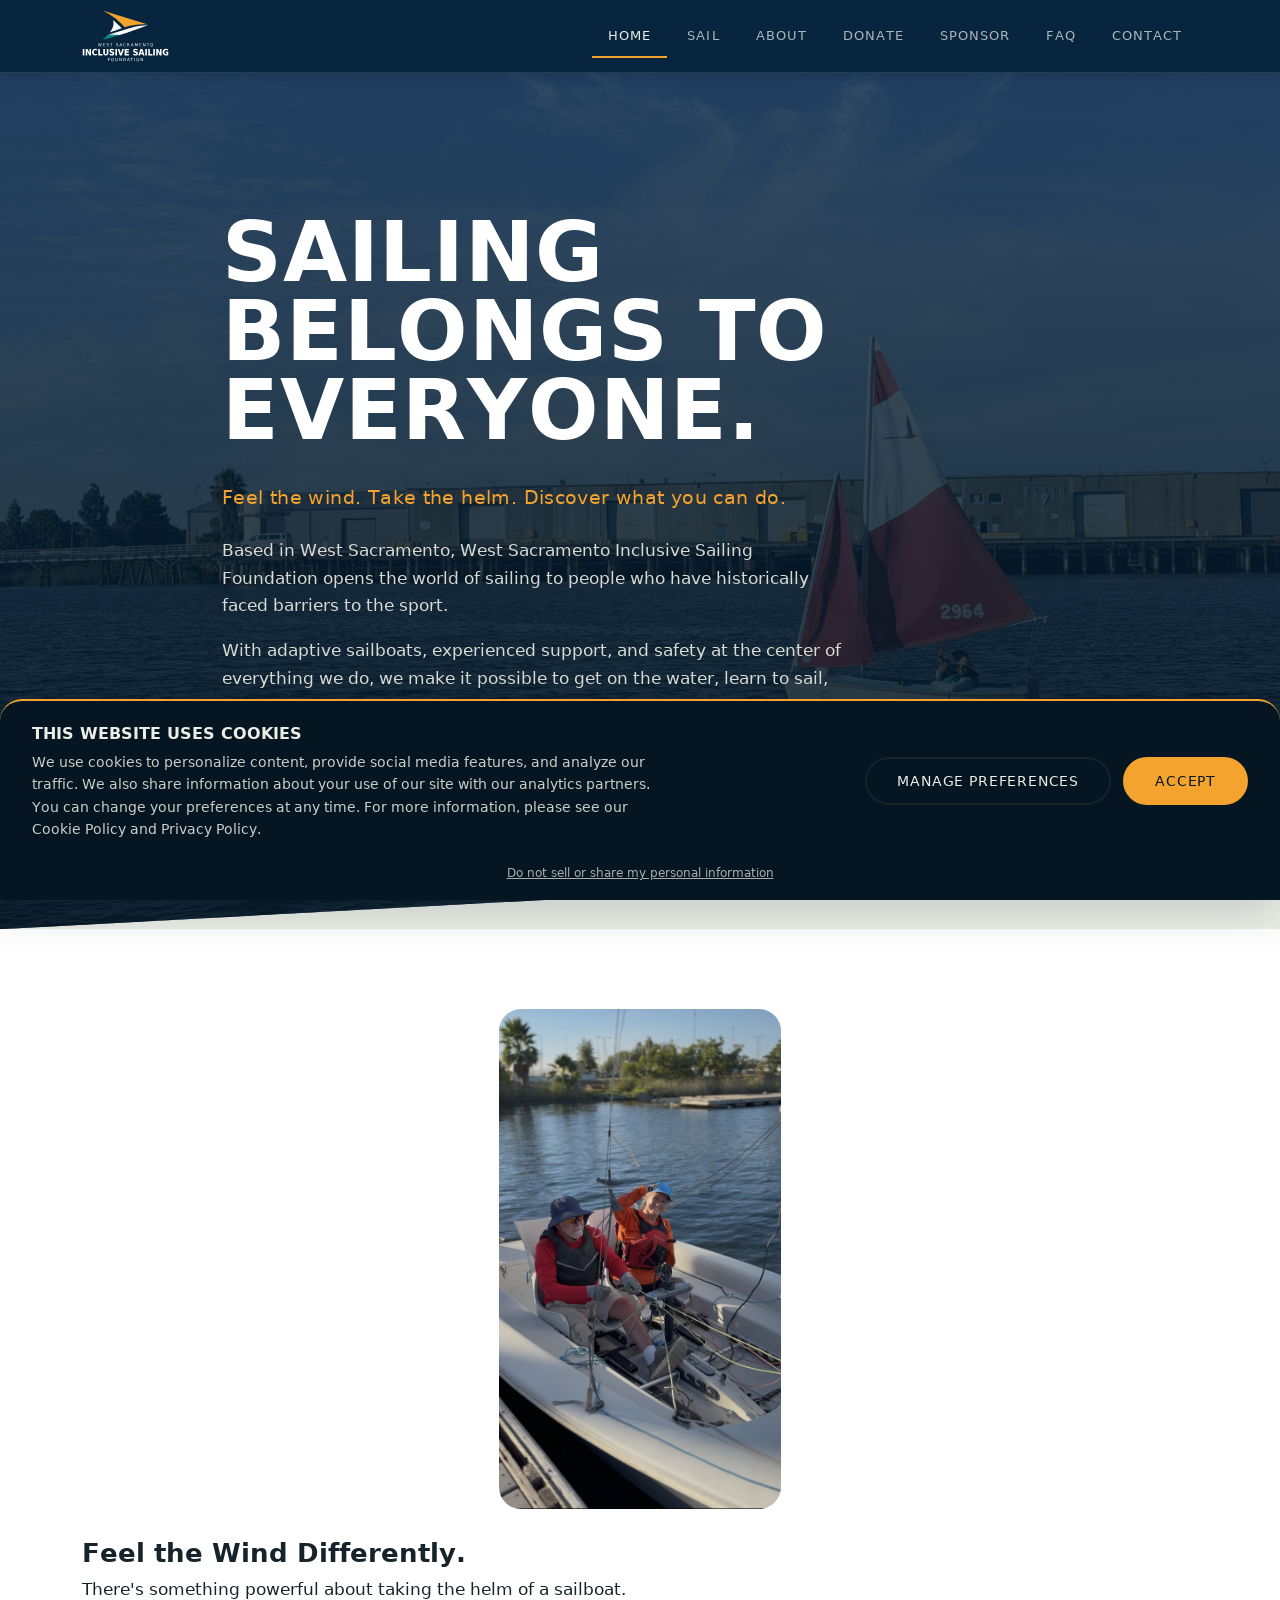
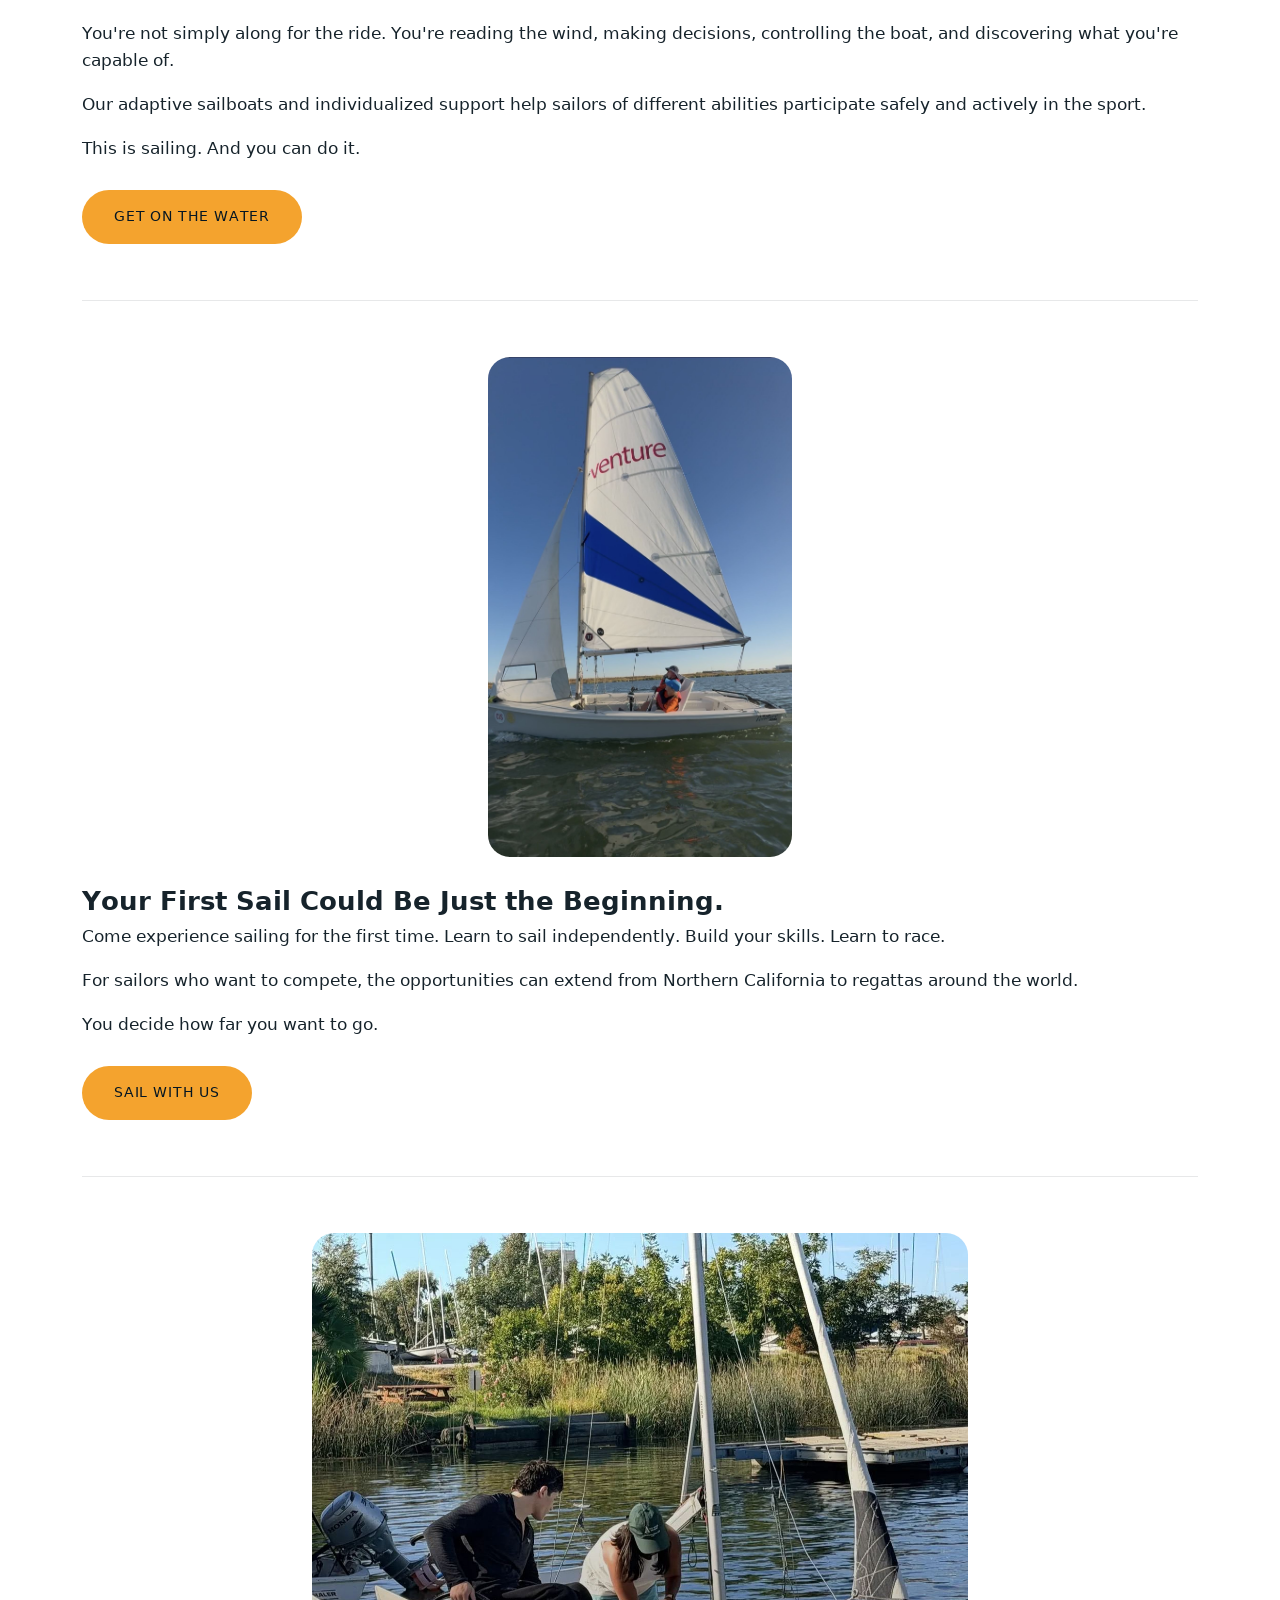
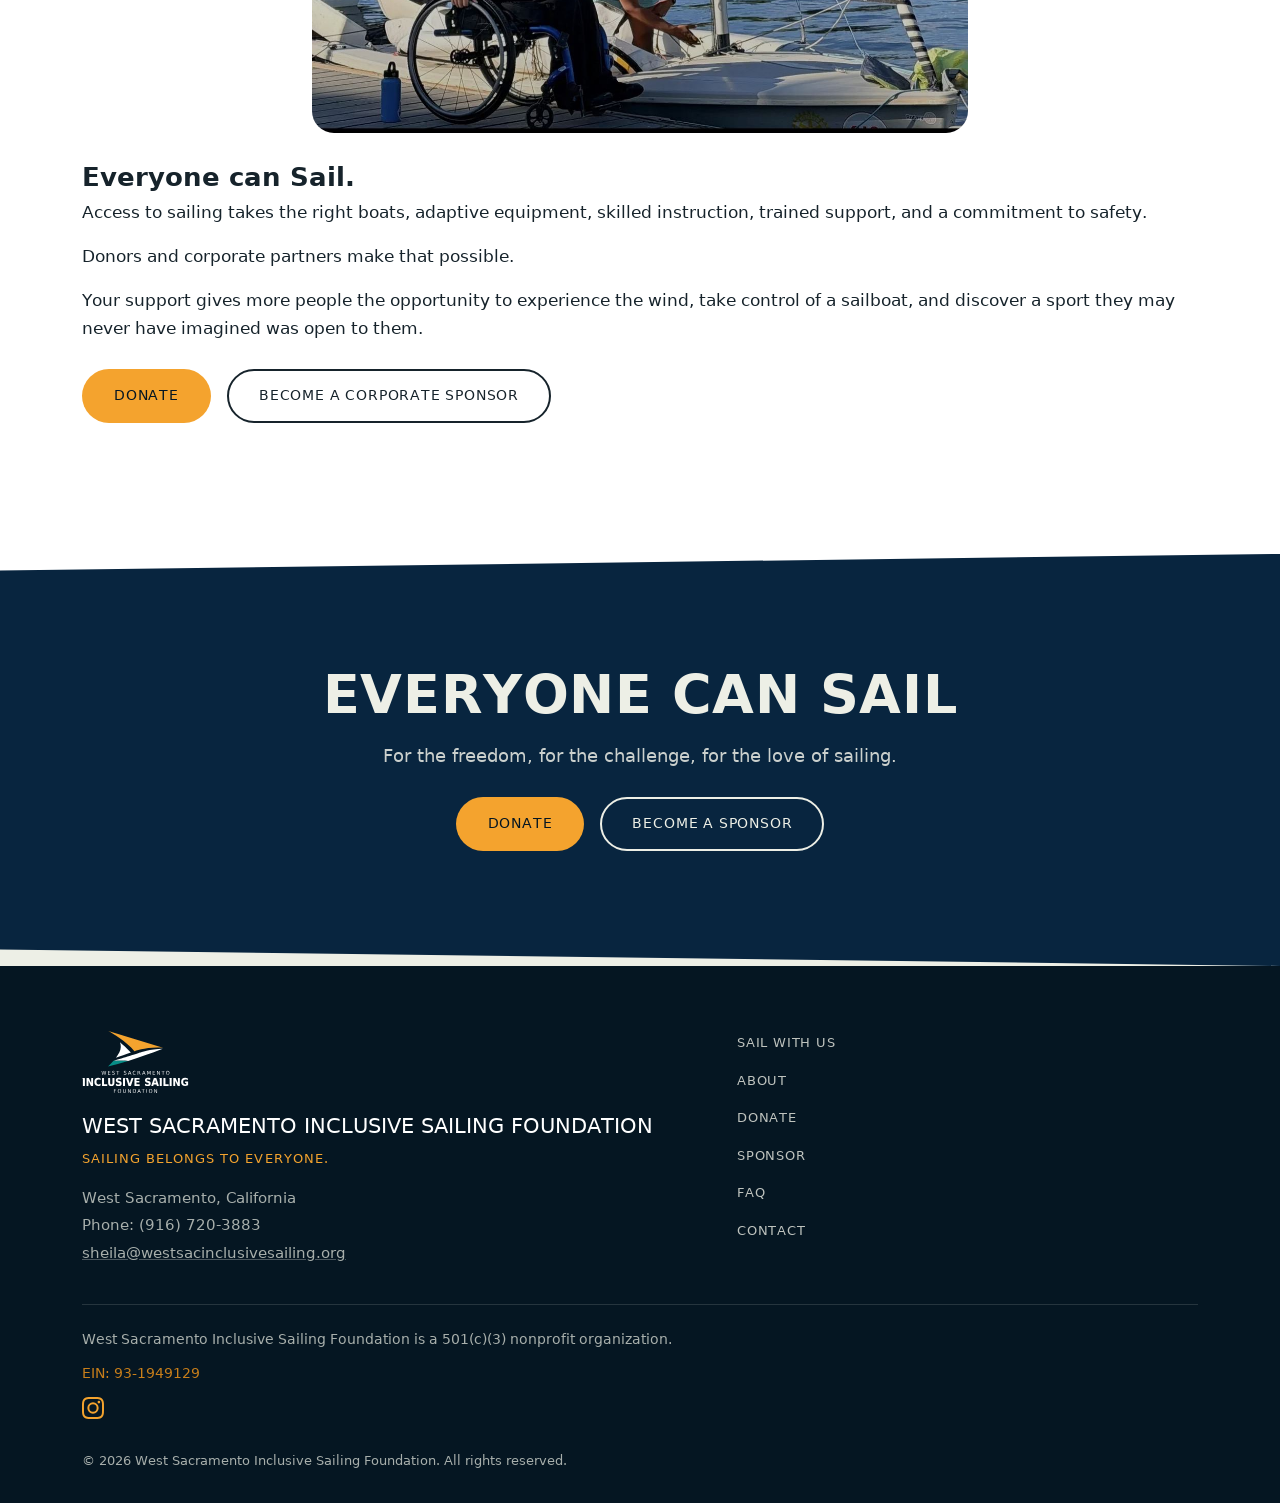
==== index.html @ 82c5719a "Add files via upload Homepage Video" ====
<!DOCTYPE html>
<html lang="en">
<head>
<meta charset="UTF-8">
<meta name="viewport" content="width=device-width, initial-scale=1.0">
<title>West Sacramento Inclusive Sailing Foundation</title>
<meta name="description" content="West Sacramento Inclusive Sailing Foundation opens the sport of sailing to people who have historically faced barriers to the water.">
<link rel="icon" type="image/svg+xml" href="assets/favicon.svg">
<link rel="stylesheet" href="style.css?v=27">
</head>
<body>

<nav class="site-nav">
  <div class="container">
    <a href="index.html" class="brand">
      <img src="assets/logo-stack-light.svg" alt="West Sacramento Inclusive Sailing Foundation" class="brand-logo">
    </a>
    <button class="nav-toggle" id="navToggle" aria-label="Toggle navigation" aria-expanded="false">&#9776;</button>
    <ul class="nav-links" id="navLinks"></ul>
  </div>
</nav>

<header class="hero" id="home">
  <div class="container">
    <h1 id="hero-headline"></h1>
    <p class="subhead" id="hero-subhead"></p>
    <div class="body" id="hero-body"></div>
    <div class="cta-row">
      <a class="btn btn-primary" id="hero-cta-primary" href="#"></a>
      <a class="btn btn-outline" id="hero-cta-secondary" href="#"></a>
    </div>
  </div>
</header>

<section class="on-white" id="home-blocks">
  <div class="container" id="home-blocks-container"></div>
</section>

<section class="section-dark">
  <div class="container" style="text-align:center; max-width:700px;">
    <h2 id="home-closing-headline" style="text-transform:uppercase;"></h2>
    <p id="home-closing-body" style="font-size:1.1rem;"></p>
    <div class="cta-row" style="justify-content:center;">
      <a class="btn btn-primary" id="home-closing-cta-primary" href="#"></a>
      <a class="btn btn-outline" id="home-closing-cta-secondary" href="#"></a>
    </div>
  </div>
</section>

<footer>
  <div class="container">
    <div class="footer-grid">
      <div class="footer-brand">
        <img src="assets/logo-stack-light.svg" alt="" aria-hidden="true" class="footer-logo">
        <div id="footer-org-name" class="footer-org-name"></div>
        <div class="tagline" id="footer-tagline"></div>
        <div id="footer-address" class="footer-line"></div>
        <div id="footer-phone" class="footer-line"></div>
        <div id="footer-email" class="footer-line"></div>
      </div>
      <nav class="footer-nav" aria-label="Footer">
        <ul id="footer-nav-links"></ul>
      </nav>
    </div>
    <div class="footer-legal">
      <p id="footer-legal-statement"></p>
      <p class="ein-line" id="footer-ein"></p>
      <p class="footer-social" id="footer-instagram"></p>
    </div>
    <div class="footer-bottom">
      <div id="footer-copyright"></div>
      <div class="footer-legal-links" id="footer-legal-links"></div>
    </div>
  </div>
</footer>

<script src="script.js?v=24"></script>
<script src="cookie-consent.js?v=6"></script>
</body>
</html>
---- style.css ----
/* ===========================================================
   West Sacramento Inclusive Sailing Foundation
   Design tokens
   =========================================================== */

@font-face {
  font-family: "DejaVu Sans";
  src: url('assets/DejaVuSans-Regular.woff2') format('woff2');
  font-weight: 400;
  font-style: normal;
  font-display: swap;
}
@font-face {
  font-family: "DejaVu Sans";
  src: url('assets/DejaVuSans-Bold.woff2') format('woff2');
  font-weight: 700;
  font-style: normal;
  font-display: swap;
}

:root {
  --ink: #16232B;
  --regatta: #08253F;
  --regatta-deep: #051622;
  --river-teal: #15747C;
  --open-water: #078D87;
  --canvas: #EDEFE6;
  --canvas-warm: #E4E7D9;
  --white: #FFFFFF;
  --brass: #F4A32E;
  --brass-dark: #C97F1A;
  --brass-text: #976014;
  --signal: #C1443C;
  --teal-text: #067570;

  --font-display: "DejaVu Sans", -apple-system, BlinkMacSystemFont, sans-serif;
  --font-body: "DejaVu Sans", -apple-system, BlinkMacSystemFont, sans-serif;
  --font-mono: "DejaVu Sans", -apple-system, BlinkMacSystemFont, sans-serif;

  --container: 1180px;
  --section-pad: clamp(64px, 9vw, 128px);

  --radius-sm: 8px;
  --radius-md: 14px;
  --radius-lg: 22px;
  --radius-pill: 999px;

  --shadow-sm: 0 2px 8px rgba(8,37,63,0.08);
  --shadow-md: 0 8px 24px rgba(8,37,63,0.12);
  --shadow-lg: 0 16px 40px rgba(8,37,63,0.16);
}

* { box-sizing: border-box; }
html { scroll-behavior: smooth; }

body.bg-white { background: var(--white); }

@media (prefers-reduced-motion: reduce) {
  html { scroll-behavior: auto; }
  * { animation-duration: 0.01ms !important; animation-iteration-count: 1 !important; transition-duration: 0.01ms !important; }
}

body {
  margin: 0;
  font-family: var(--font-body);
  color: var(--ink);
  background: var(--canvas);
  line-height: 1.6;
  font-size: 17px;
}

img { max-width: 100%; display: block; }

a { color: inherit; }

.container {
  max-width: var(--container);
  margin: 0 auto;
  padding: 0 32px;
}

h1, h2, h3 {
  font-family: var(--font-display);
  font-weight: 700;
  line-height: 0.95;
  letter-spacing: 0.01em;
  margin: 0 0 0.4em;
  text-transform: uppercase;
}

h2 { font-size: clamp(2.1rem, 4.2vw, 3.4rem); }
h3 { font-size: clamp(1.3rem, 2vw, 1.7rem); text-transform: none; letter-spacing: 0; font-weight: 700; }

p { margin: 0 0 1em; }
p:last-child { margin-bottom: 0; }

.eyebrow {
  font-family: var(--font-mono);
  text-transform: uppercase;
  letter-spacing: 0.14em;
  font-size: 0.78rem;
  color: var(--river-teal);
  display: inline-block;
  margin-bottom: 0.8em;
}

/* ---------- Buttons ---------- */
.btn {
  display: inline-block;
  font-family: var(--font-mono);
  font-size: 0.85rem;
  letter-spacing: 0.06em;
  text-transform: uppercase;
  text-decoration: none;
  padding: 14px 30px;
  border: 2px solid transparent;
  border-radius: var(--radius-pill);
  cursor: pointer;
  transition: transform 0.15s ease, background 0.15s ease, color 0.15s ease, border-color 0.15s ease, box-shadow 0.15s ease;
}
.btn:focus-visible {
  outline: 3px solid var(--brass);
  outline-offset: 2px;
}
.btn-primary {
  background: var(--brass);
  color: var(--regatta-deep);
}
.btn-primary:hover { background: var(--brass-dark); transform: translateY(-1px); box-shadow: var(--shadow-md); }

.btn-outline {
  background: transparent;
  border-color: currentColor;
  color: inherit;
}
.btn-outline:hover { background: rgba(255,255,255,0.08); transform: translateY(-1px); }

.btn-outline.on-light {
  border-color: var(--ink);
}
.btn-outline.on-light:hover { background: rgba(15,58,77,0.06); }

.cta-row { display: flex; gap: 16px; flex-wrap: wrap; margin-top: 1.6em; }

/* ---------- Telltale ribbon signature motif ---------- */
.telltale {
  width: 34px;
  height: 14px;
  display: inline-block;
  position: relative;
  overflow: visible;
}
.telltale svg { width: 100%; height: 100%; overflow: visible; }
.telltale path {
  animation: flutter 2.6s ease-in-out infinite;
  transform-box: fill-box;
  transform-origin: 0% 50%;
}
@keyframes flutter {
  0%, 100% { transform: scaleY(1) skewX(0deg); }
  50% { transform: scaleY(-1) skewX(-4deg); }
}

/* ---------- Nav ---------- */
.site-nav {
  position: sticky;
  top: 0;
  z-index: 100;
  background: var(--regatta);
  color: var(--canvas);
  border-bottom: 1px solid rgba(237,239,230,0.12);
  box-shadow: 0 2px 12px rgba(5,22,34,0.15);
}
.site-nav .container {
  display: flex;
  align-items: center;
  justify-content: space-between;
  height: 72px;
}
.brand {
  display: flex;
  align-items: center;
  gap: 10px;
  text-decoration: none;
  color: var(--canvas);
  white-space: nowrap;
}
.brand-logo {
  height: 52px;
  width: auto;
  display: block;
}
.nav-links {
  display: flex;
  gap: 4px;
  list-style: none;
  margin: 0;
  padding: 0;
}
.nav-links a {
  display: block;
  padding: 10px 16px;
  text-decoration: none;
  font-family: var(--font-mono);
  font-size: 0.82rem;
  letter-spacing: 0.08em;
  text-transform: uppercase;
  color: var(--canvas);
  opacity: 0.72;
  border-bottom: 2px solid transparent;
  transition: opacity 0.15s ease, border-color 0.15s ease;
}
.nav-links a:hover,
.nav-links a.active {
  opacity: 1;
  border-color: var(--brass);
}
.nav-toggle {
  display: none;
  background: none;
  border: none;
  color: var(--canvas);
  font-size: 1.6rem;
  cursor: pointer;
  padding: 10px;
  margin: -10px -10px -10px 0;
  line-height: 1;
}

@media (max-width: 860px) {
  .nav-links {
    position: fixed;
    inset: 72px 0 0 0;
    background: var(--regatta);
    flex-direction: column;
    padding: 12px 32px 32px;
    transform: translateY(-110%);
    transition: transform 0.25s ease;
    overflow-y: auto;
  }
  .nav-links.open { transform: translateY(0); }
  .nav-links a { padding: 16px 0; font-size: 1rem; border-bottom: 1px solid rgba(237,239,230,0.12); }
  .nav-toggle { display: block; }
}

@media (max-width: 480px) {
  .container { padding: 0 20px; }
  .brand-logo { height: 40px; }
  .site-nav .container { height: 64px; }
  .nav-links { inset: 64px 0 0 0; }
  .cta-row { gap: 12px; }
  .cta-row .btn { flex: 1 1 auto; text-align: center; }
  .video-grid { grid-template-columns: 1fr; }
}

/* ---------- Hero ---------- */
.hero {
  background:
    linear-gradient(180deg, rgba(8,37,63,0.78) 0%, rgba(5,22,34,0.88) 100%),
    center 35% / cover no-repeat;
  color: var(--canvas);
  padding: clamp(72px, 12vw, 140px) 0 clamp(90px, 10vw, 130px);
  position: relative;
  clip-path: polygon(0 0, 100% 0, 100% 92%, 0 100%);
}
#home.hero {
  background-image:
    linear-gradient(180deg, rgba(8,37,63,0.78) 0%, rgba(5,22,34,0.88) 100%),
    url('assets/hero-sail-v2.jpg');
}
/* On wide/short desktop viewports, cover crops much more aggressively than on
   tall mobile/tablet viewports (which already looked correct), so only shift
   the crop position on wider screens to keep the boat/sailors in frame. */
@media (min-width: 861px) {
  #home.hero { background-position: center 75%; }
  #sail-hero.hero, #about-hero.hero { background-position: 62% 68%; }
  #donate-hero.hero { background-position: center 42%; }
  #contact-hero.hero, #sponsor-hero.hero { background-position: 62% 72%; }
}
/* Page hero variant used on Sail/About/Donate/Sponsor/Contact - a shorter
   banner version of the same treatment, background set per-page via JS */
.hero-page {
  padding: clamp(56px, 8vw, 90px) 0 clamp(64px, 7vw, 90px);
}
.hero-page .section-head { margin-bottom: 0; }
.hero-page .eyebrow { color: var(--brass); }
.hero-page h2 { color: var(--white); }
.hero-page .section-head p,
.hero-page p { color: rgba(237,239,230,0.9); }
.hero-page .subhead { color: var(--brass) !important; }
.hero .container { max-width: 900px; }
.hero h1 {
  font-size: clamp(2.8rem, 7vw, 5.2rem);
  color: var(--white);
}
.hero .subhead {
  font-family: var(--font-mono);
  font-size: clamp(1rem, 1.6vw, 1.2rem);
  color: var(--brass);
  letter-spacing: 0.02em;
  margin-bottom: 1.2em;
}
.hero .body { max-width: 620px; font-size: 1.08rem; color: rgba(237,239,230,0.9); }

/* ---------- Sections general / tack layout ---------- */
section { padding: var(--section-pad) 0; position: relative; }

.block {
  display: grid;
  grid-template-columns: 1fr 1fr;
  gap: 64px;
  align-items: stretch;
  padding: 56px 0;
  border-top: 1px solid rgba(22,35,43,0.1);
}
.block:first-of-type { border-top: none; }
.block.block-full { grid-template-columns: 1fr !important; }
.block.block-full .main { max-width: none !important; margin-left: 0 !important; }
.block .side {
  font-family: var(--font-mono);
  font-size: 0.85rem;
  text-transform: uppercase;
  letter-spacing: 0.08em;
  color: var(--teal-text);
  padding-top: 6px;
}
.block .side .telltale { margin-bottom: 12px; }
.block-side-image {
  width: 100%;
  height: 100%;
  min-height: 220px;
  object-fit: cover;
  display: block;
  border-radius: var(--radius-md);
}
.block-stacked { display: block; }
.block-stacked-image {
  width: 100%;
  max-height: 500px;
  height: auto;
  object-fit: contain;
  display: block;
  border-radius: var(--radius-lg);
  margin: 0 auto 32px;
}
#home-blocks { padding-top: 24px; }
.block-stacked .main { max-width: none; }
.block .main { max-width: 560px; }

/* alternate direction on odd blocks - "tacking" left/right rhythm */
.block:nth-of-type(even) { grid-template-columns: 1fr 1fr; }
.block:nth-of-type(even) .side { order: 2; text-align: right; }
.block:nth-of-type(even) .main { order: 1; margin-left: auto; }

@media (max-width: 860px) {
  .block { grid-template-columns: 1fr; gap: 20px; }
  .block:nth-of-type(even) .side,
  .block:nth-of-type(even) .main { order: initial; text-align: left; margin-left: 0; }
}

.section-head { max-width: 720px; margin-bottom: 48px; }
.section-head p { font-size: 1.08rem; color: rgba(22,35,43,0.78); }

.section-dark {
  background: var(--regatta);
  color: var(--canvas);
  clip-path: polygon(0 4%, 100% 0, 100% 100%, 0 96%);
  margin-top: -40px;
}
.section-dark .section-head p,
.section-dark p { color: rgba(237,239,230,0.85); }
.section-dark .block { border-top-color: rgba(237,239,230,0.14); }
.section-dark .btn-outline.on-light { border-color: var(--canvas); }
.section-dark .btn-outline.on-light:hover { background: rgba(237,239,230,0.08); }

/* ---------- Lists ---------- */
.req-list, .impact-list {
  list-style: none;
  padding: 0;
  margin: 1em 0;
}
.req-list li, .impact-list li {
  position: relative;
  padding-left: 28px;
  margin-bottom: 0.7em;
}
.req-list li::before, .impact-list li::before {
  content: "\2604";
  position: absolute;
  left: 0;
  color: var(--brass);
}

/* ---------- Board ---------- */
.board-grid {
  display: grid;
  grid-template-columns: repeat(auto-fit, minmax(220px, 1fr));
  gap: 24px;
  margin-top: 36px;
}
.board-card {
  border: 1px solid rgba(237,239,230,0.2);
  border-radius: var(--radius-md);
  padding: 24px;
  transition: transform 0.15s ease, box-shadow 0.15s ease, background 0.15s ease;
}
.board-card:hover { transform: translateY(-2px); background: rgba(237,239,230,0.04); }
.board-card .name { font-family: var(--font-display); text-transform: uppercase; font-size: 1.2rem; }
.board-card .title { font-family: var(--font-mono); font-size: 0.8rem; color: var(--brass); text-transform: uppercase; letter-spacing: 0.06em; }

/* ---------- Jim's story ---------- */
.story {
  max-width: 720px;
  margin: 40px auto 0;
  font-size: 1.08rem;
}

/* ---------- Support gift list section ---------- */
.on-white { background: var(--white); }

/* ---------- Donate tiers ---------- */
.tier-grid {
  display: grid;
  grid-template-columns: repeat(auto-fit, minmax(240px, 1fr));
  gap: 24px;
  margin-top: 40px;
}
.tier-card {
  background: var(--white);
  border: 1px solid rgba(22,35,43,0.12);
  border-radius: var(--radius-md);
  box-shadow: var(--shadow-sm);
  padding: 32px 28px;
  display: flex;
  flex-direction: column;
  gap: 10px;
  transition: transform 0.15s ease, box-shadow 0.15s ease;
}
.tier-card:hover { transform: translateY(-3px); box-shadow: var(--shadow-md); }
.tier-card .flag {
  width: 28px;
  height: 20px;
  margin-bottom: 8px;
  border-radius: 3px;
  overflow: hidden;
}
.tier-card .amount {
  font-family: var(--font-display);
  font-size: 2.1rem;
  color: var(--open-water);
  line-height: 1;
}
.tier-card .name {
  font-family: var(--font-mono);
  text-transform: uppercase;
  letter-spacing: 0.08em;
  font-size: 0.85rem;
  color: var(--brass-text);
}
.tier-card p { color: rgba(22,35,43,0.75); font-size: 0.95rem; flex-grow: 1; }

.corporate-band {
  background: linear-gradient(160deg, var(--regatta) 0%, var(--river-teal) 130%);
  color: var(--canvas);
  padding: var(--section-pad) 0;
}
.corporate-band .tier-card {
  background: rgba(237,239,230,0.04);
  border-color: rgba(237,239,230,0.18);
}
.corporate-band .tier-card p { color: rgba(237,239,230,0.8); }
.corporate-band .tier-card .amount { color: var(--brass); }
.corporate-band .tier-card .name { color: var(--brass); }

.ein-line {
  font-family: var(--font-mono);
  font-size: 0.85rem;
  color: var(--brass-dark);
  margin-top: 12px;
}

/* ---------- FAQ ---------- */
.faq-list {
  border-top: 1px solid rgba(22,35,43,0.15);
  margin-top: 32px;
}
.faq-item {
  border-bottom: 1px solid rgba(22,35,43,0.15);
}
.faq-item summary {
  list-style: none;
  cursor: pointer;
  padding: 22px 40px 22px 12px;
  margin: 0 -12px;
  border-radius: var(--radius-sm);
  position: relative;
  font-family: var(--font-display);
  text-transform: uppercase;
  font-size: 1.15rem;
  letter-spacing: 0.01em;
  transition: background 0.15s ease;
}
.faq-item summary:hover { background: rgba(7,141,135,0.06); }
.faq-item summary::-webkit-details-marker { display: none; }
.faq-item summary::after {
  content: "+";
  position: absolute;
  right: 4px;
  top: 18px;
  font-family: var(--font-mono);
  font-size: 1.4rem;
  color: var(--brass);
  transition: transform 0.2s ease;
}
.faq-item[open] summary::after {
  content: "\2212";
}
.faq-item summary:focus-visible {
  outline: 2px solid var(--open-water);
  outline-offset: 2px;
}
.faq-item .faq-answer {
  padding: 0 40px 24px 0;
  max-width: 680px;
  color: rgba(22,35,43,0.78);
}

/* ---------- Photo sections ---------- */
.photo-banner {
  width: 100%;
  aspect-ratio: 16 / 7;
  object-fit: cover;
  display: block;
  border-radius: var(--radius-lg);
}
.photo-banner-wrap { position: relative; }
.photo-caption {
  font-family: var(--font-mono);
  font-size: 0.8rem;
  letter-spacing: 0.04em;
  color: rgba(22,35,43,0.55);
  text-align: center;
  padding: 12px 0 0;
}
.section-dark .photo-caption { color: rgba(237,239,230,0.6); }

.photo-duo {
  display: grid;
  grid-template-columns: 1fr 1fr;
  gap: 20px;
  margin: 40px 0;
}
.photo-duo img {
  width: 100%;
  height: 320px;
  object-fit: cover;
  display: block;
  border-radius: var(--radius-md);
}
@media (max-width: 640px) {
  .photo-duo { grid-template-columns: 1fr; }
  .photo-duo img { height: 260px; }
}

.photo-framed {
  width: 100%;
  max-width: 520px;
  height: auto;
  display: block;
  margin: 0 auto;
  border: 6px solid var(--white);
  border-radius: var(--radius-md);
  box-shadow: 0 8px 30px rgba(8,37,63,0.18);
}
.photo-framed-wrap { text-align: center; margin: 16px 0 8px; }

/* ---------- Video gallery ---------- */
.video-grid {
  display: grid;
  grid-template-columns: repeat(auto-fill, minmax(340px, 1fr));
  gap: 24px;
  margin-top: 40px;
}
.video-card {
  position: relative;
  aspect-ratio: 16 / 9;
  background: var(--regatta-deep);
  overflow: hidden;
  cursor: pointer;
  border: none;
  border-radius: var(--radius-md);
  padding: 0;
  display: block;
  width: 100%;
  transition: transform 0.15s ease, box-shadow 0.15s ease;
}
.video-card:hover { transform: translateY(-2px); box-shadow: var(--shadow-md); }
.video-card iframe {
  width: 100%;
  height: 100%;
  border: none;
  display: block;
}
.video-card-poster {
  position: absolute;
  inset: 0;
  display: flex;
  flex-direction: column;
  align-items: center;
  justify-content: center;
  gap: 12px;
  background: linear-gradient(160deg, var(--regatta) 0%, var(--regatta-deep) 100%);
  color: var(--canvas);
  transition: filter 0.15s ease;
}
.video-card:hover .video-card-poster { filter: brightness(1.15); }
.video-play-icon {
  width: 56px;
  height: 56px;
  border-radius: 50%;
  background: var(--brass);
  display: flex;
  align-items: center;
  justify-content: center;
  flex-shrink: 0;
}
.video-play-icon svg { width: 20px; height: 20px; }
.video-card-title {
  font-family: var(--font-mono);
  font-size: 0.82rem;
  text-transform: uppercase;
  letter-spacing: 0.06em;
  padding: 0 16px;
  text-align: center;
}

/* ---------- Sponsors ---------- */
.sponsor-grid {
  display: flex;
  flex-wrap: wrap;
  justify-content: center;
  align-items: center;
  gap: 40px;
  margin-top: 32px;
}
.sponsor-logo {
  max-height: 96px;
  max-width: 280px;
  width: auto;
  object-fit: contain;
}
.sponsor-wordmark {
  font-family: var(--font-mono);
  font-size: 1rem;
  letter-spacing: 0.04em;
  color: rgba(22,35,43,0.55);
  border: 1px solid rgba(22,35,43,0.15);
  border-radius: var(--radius-pill);
  padding: 14px 24px;
}

/* ---------- Contact ---------- */
.contact-grid {
  display: grid;
  grid-template-columns: 1.1fr 0.9fr;
  gap: 64px;
}
@media (max-width: 860px) { .contact-grid { grid-template-columns: 1fr; } }

form.contact-form { display: flex; flex-direction: column; gap: 18px; margin-top: 24px; }
.field { display: flex; flex-direction: column; gap: 6px; }
.field label {
  font-family: var(--font-mono);
  font-size: 0.78rem;
  text-transform: uppercase;
  letter-spacing: 0.08em;
  color: var(--regatta);
}
.field input, .field textarea, .field select {
  width: 100%;
  font-family: var(--font-body);
  font-size: 1rem;
  padding: 12px 14px;
  border: 1px solid rgba(22,35,43,0.25);
  border-radius: var(--radius-sm);
  background: var(--white);
  color: var(--ink);
}
.field input:focus, .field textarea:focus, .field select:focus {
  outline: 2px solid var(--open-water);
  outline-offset: 1px;
}
.field textarea { min-height: 140px; resize: vertical; }

.next-step-card {
  border: 1px solid rgba(22,35,43,0.15);
  border-radius: var(--radius-md);
  box-shadow: var(--shadow-sm);
  padding: 28px;
  margin-bottom: 20px;
  background: var(--white);
}

/* ---------- Cookie consent ---------- */
.cookie-banner {
  position: fixed;
  left: 0; right: 0; bottom: 0;
  z-index: 200;
  background: var(--regatta-deep);
  color: var(--canvas);
  padding: 20px 32px;
  border-radius: var(--radius-lg) var(--radius-lg) 0 0;
  box-shadow: var(--shadow-lg);
  display: flex;
  align-items: center;
  gap: 24px;
  flex-wrap: wrap;
  border-top: 2px solid var(--brass);
}
.cookie-banner-text { flex: 1; min-width: 240px; }
.cookie-banner-text strong {
  font-family: var(--font-display);
  text-transform: uppercase;
  font-size: 1rem;
  display: block;
  margin-bottom: 4px;
}
.cookie-banner-text p { font-size: 0.88rem; color: rgba(237,239,230,0.85); max-width: 640px; }
.cookie-banner-actions { display: flex; gap: 12px; flex-wrap: wrap; }
.cookie-optout-link {
  background: none;
  border: none;
  color: rgba(237,239,230,0.7);
  text-decoration: underline;
  font-family: var(--font-mono);
  font-size: 0.78rem;
  cursor: pointer;
  padding: 0;
  flex-basis: 100%;
}
.cookie-optout-link:hover { color: var(--brass); }

.cookie-modal-overlay {
  position: fixed;
  inset: 0;
  background: rgba(10,40,54,0.7);
  z-index: 300;
  align-items: center;
  justify-content: center;
  padding: 24px;
}
.cookie-modal {
  background: var(--white);
  color: var(--ink);
  max-width: 480px;
  width: 100%;
  padding: 32px;
  border-radius: var(--radius-lg);
  box-shadow: var(--shadow-lg);
}
.cookie-modal h3 {
  font-family: var(--font-display);
  text-transform: uppercase;
  margin-bottom: 0.6em;
}
.cookie-modal p { font-size: 0.92rem; color: rgba(22,35,43,0.8); }
.cookie-checkbox {
  display: flex;
  align-items: flex-start;
  gap: 10px;
  margin: 18px 0;
  font-size: 0.92rem;
  cursor: pointer;
}
.cookie-checkbox input { margin-top: 3px; }
.cookie-modal-actions { display: flex; gap: 12px; justify-content: flex-end; }

@media (max-width: 640px) {
  .cookie-banner {
    padding: 16px 20px;
    gap: 14px;
    max-height: 70vh;
    overflow-y: auto;
  }
  .cookie-banner-text strong { font-size: 0.9rem; }
  .cookie-banner-text p { font-size: 0.82rem; }
  .cookie-banner-actions { width: 100%; }
  .cookie-banner-actions .btn { flex: 1; text-align: center; padding: 12px 20px; }
  .cookie-modal-actions { justify-content: stretch; }
  .cookie-modal-actions .btn { flex: 1; text-align: center; }
  .cookie-modal { padding: 24px 20px; max-height: 85vh; overflow-y: auto; }
}

/* ---------- Legal page ---------- */
.legal-section { border-top: 1px solid rgba(22,35,43,0.12); padding-top: 40px; margin-top: 40px; }
.legal-section:first-of-type { border-top: none; margin-top: 0; padding-top: 0; }
.legal-subsection { margin-bottom: 28px; }
.legal-subsection h4 {
  font-family: var(--font-mono);
  text-transform: uppercase;
  letter-spacing: 0.06em;
  font-size: 0.9rem;
  color: var(--teal-text);
  margin-bottom: 0.6em;
}
.legal-subsection p { font-size: 0.95rem; color: rgba(22,35,43,0.8); }
.legal-subsection a { color: var(--teal-text); text-decoration: underline; }

/* ---------- Footer ---------- */
footer {
  background: var(--regatta-deep);
  color: rgba(237,239,230,0.7);
  padding: 64px 0 32px;
  font-size: 0.92rem;
}
.footer-grid {
  display: grid;
  grid-template-columns: 1.3fr 1fr;
  gap: 56px;
  padding-bottom: 36px;
  border-bottom: 1px solid rgba(237,239,230,0.14);
}
@media (max-width: 640px) { .footer-grid { grid-template-columns: 1fr; } }

.footer-org-name {
  font-family: var(--font-display);
  text-transform: uppercase;
  font-size: 1.3rem;
  color: var(--white);
  margin-bottom: 6px;
}
.footer-logo {
  height: 64px;
  width: auto;
  margin-bottom: 16px;
}
footer .tagline {
  font-family: var(--font-mono);
  color: var(--brass);
  text-transform: uppercase;
  letter-spacing: 0.08em;
  font-size: 0.8rem;
  margin-bottom: 16px;
}
.footer-line { margin-bottom: 4px; }
.footer-line a { color: inherit; text-decoration: underline; text-decoration-color: rgba(237,239,230,0.3); }
.footer-line a:hover { text-decoration-color: var(--brass); }

.footer-social {
  margin-top: 12px;
}
.footer-social a {
  display: inline-flex;
  align-items: center;
  justify-content: center;
  color: var(--brass);
  transition: color 0.15s ease, transform 0.15s ease;
}
.footer-social a:hover { color: var(--white); transform: translateY(-1px); }

.footer-nav ul {
  list-style: none;
  margin: 0;
  padding: 0;
  display: flex;
  flex-direction: column;
  gap: 14px;
}
.footer-nav a {
  text-decoration: none;
  color: rgba(237,239,230,0.8);
  font-family: var(--font-mono);
  font-size: 0.82rem;
  text-transform: uppercase;
  letter-spacing: 0.06em;
}
.footer-nav a:hover { color: var(--brass); }

.footer-legal {
  padding-top: 24px;
  max-width: 640px;
}
.footer-legal p { margin-bottom: 4px; font-size: 0.85rem; }

.footer-bottom {
  margin-top: 24px;
  display: flex;
  justify-content: space-between;
  flex-wrap: wrap;
  gap: 12px;
  font-size: 0.82rem;
}
.footer-legal-links { display: flex; gap: 18px; flex-wrap: wrap; }
.footer-legal-links a { color: inherit; text-decoration: underline; text-decoration-color: rgba(237,239,230,0.3); }
.footer-legal-links a:hover { text-decoration-color: var(--brass); }

@media (max-width: 520px) {
  .footer-bottom { flex-direction: column; align-items: flex-start; }
  .footer-legal-links { gap: 12px 16px; }
}

/* ---------- Utility ---------- */
.visually-hidden {
  position: absolute;
  width: 1px; height: 1px;
  overflow: hidden;
  clip: rect(0 0 0 0);
  white-space: nowrap;
}

.loading-note {
  font-family: var(--font-mono);
  font-size: 0.85rem;
  color: var(--open-water);
  padding: 40px 0;
  text-align: center;
}

/* Landscape video in a home feature block (replaces the photo when a Vimeo link is set) */
.block-video {
  position: relative;
  width: 100%;
  max-width: 890px;
  aspect-ratio: 16 / 9;
  margin: 0 auto 32px;
  border-radius: 22px;
  overflow: hidden;
  background: #000;
}
.block-video iframe {
  position: absolute;
  inset: 0;
  width: 100%;
  height: 100%;
  border: 0;
  display: block;
}
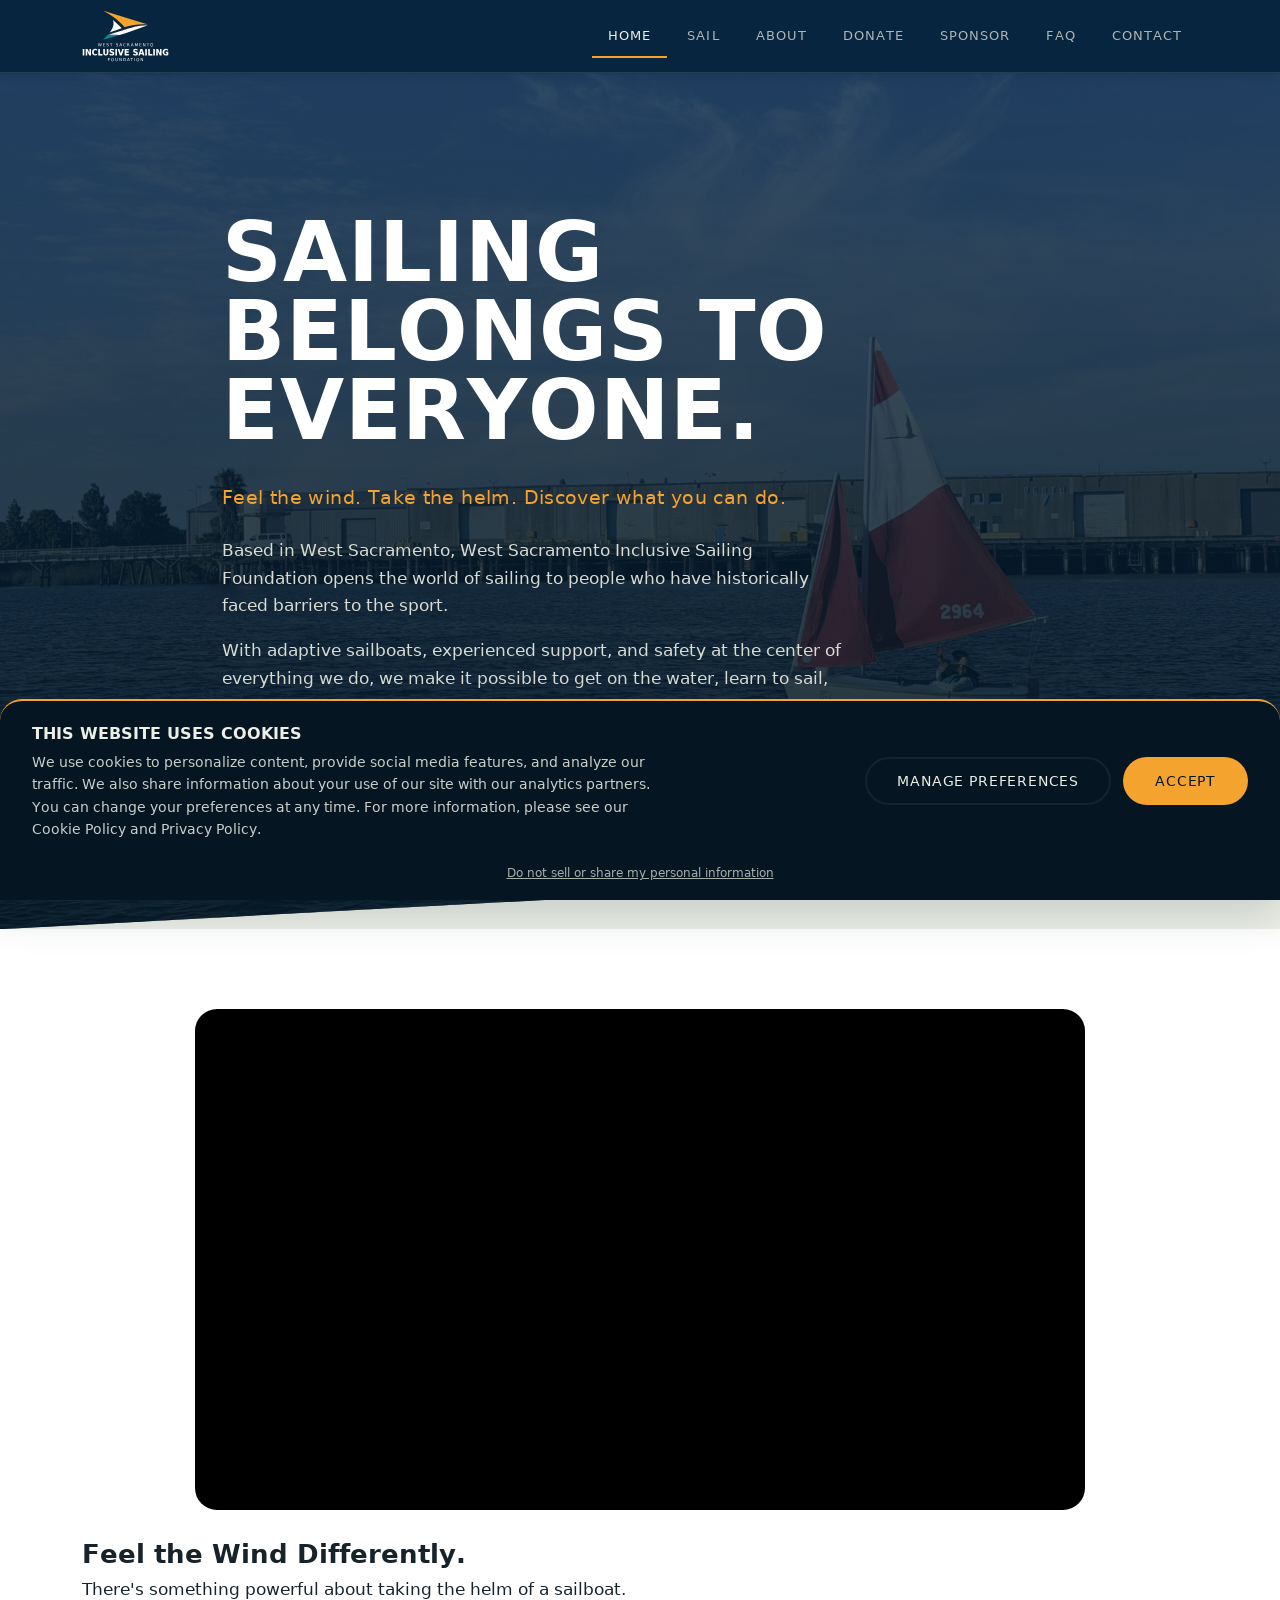
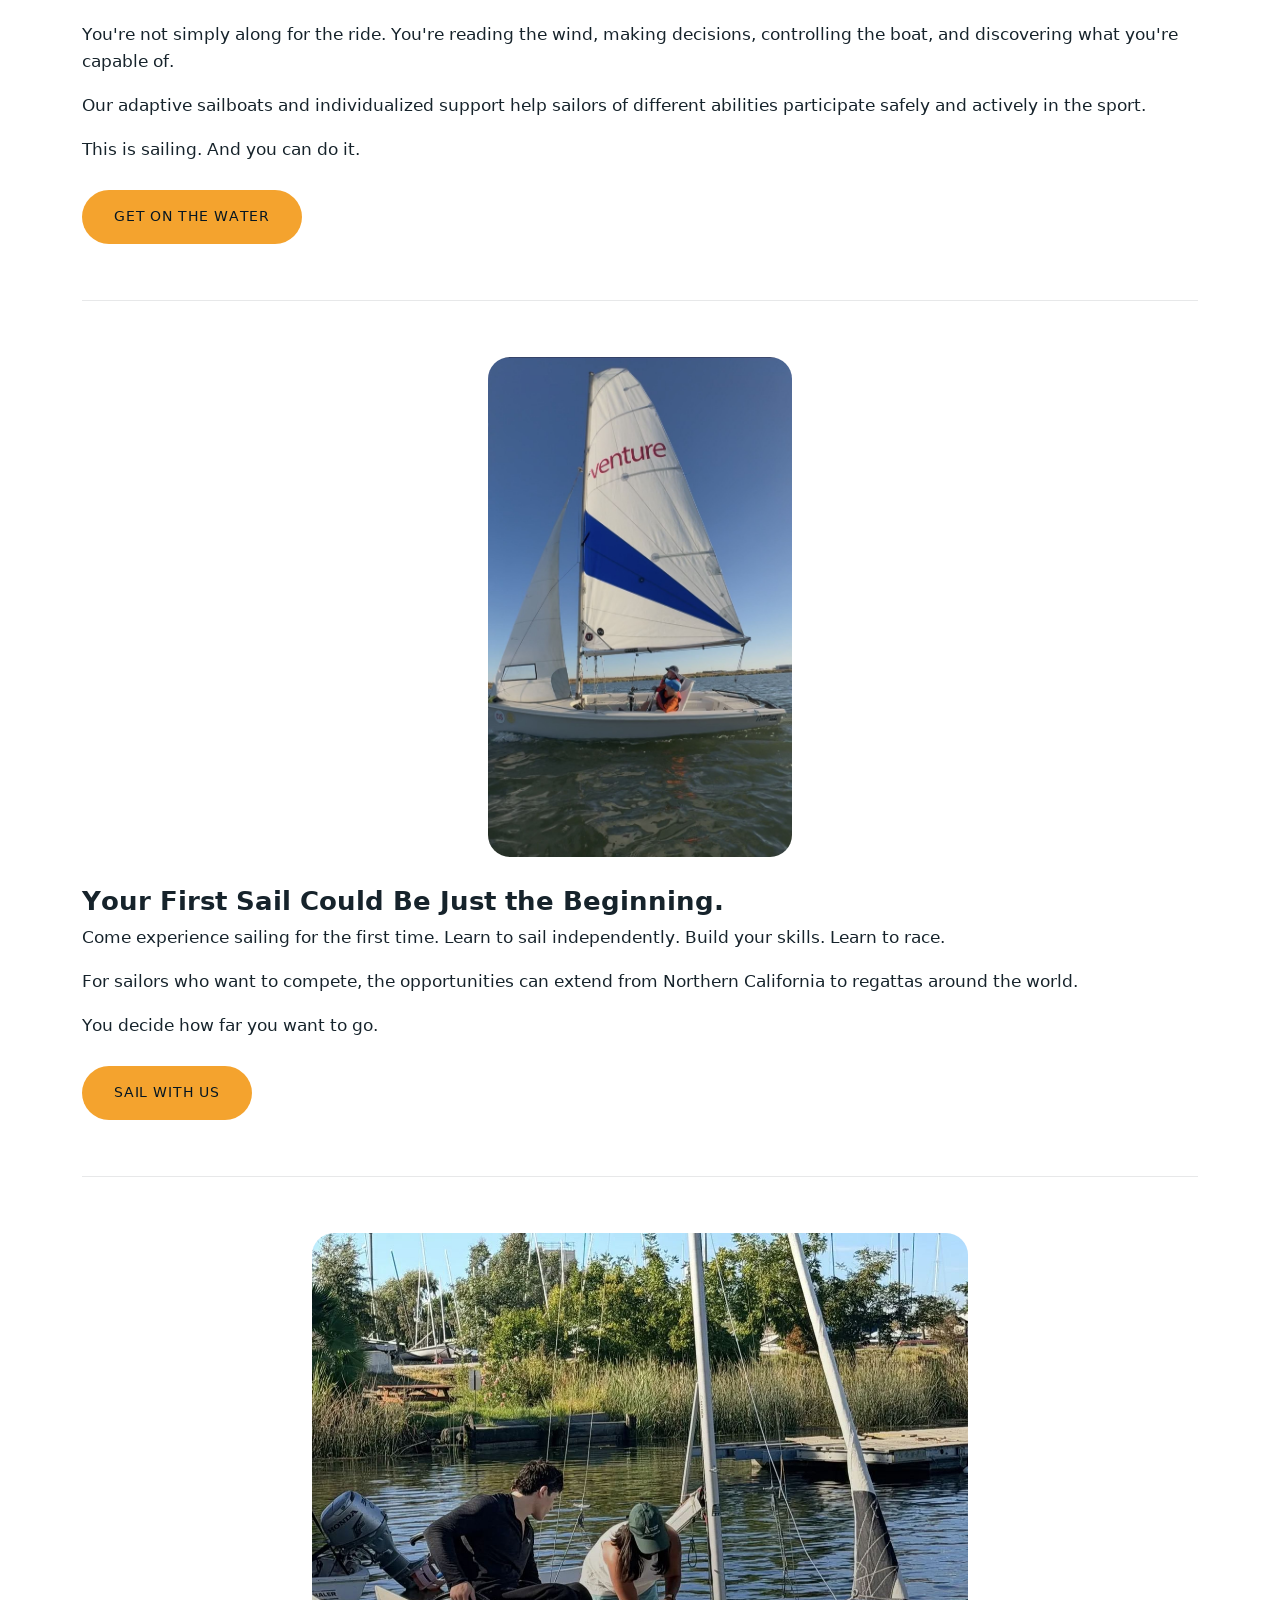
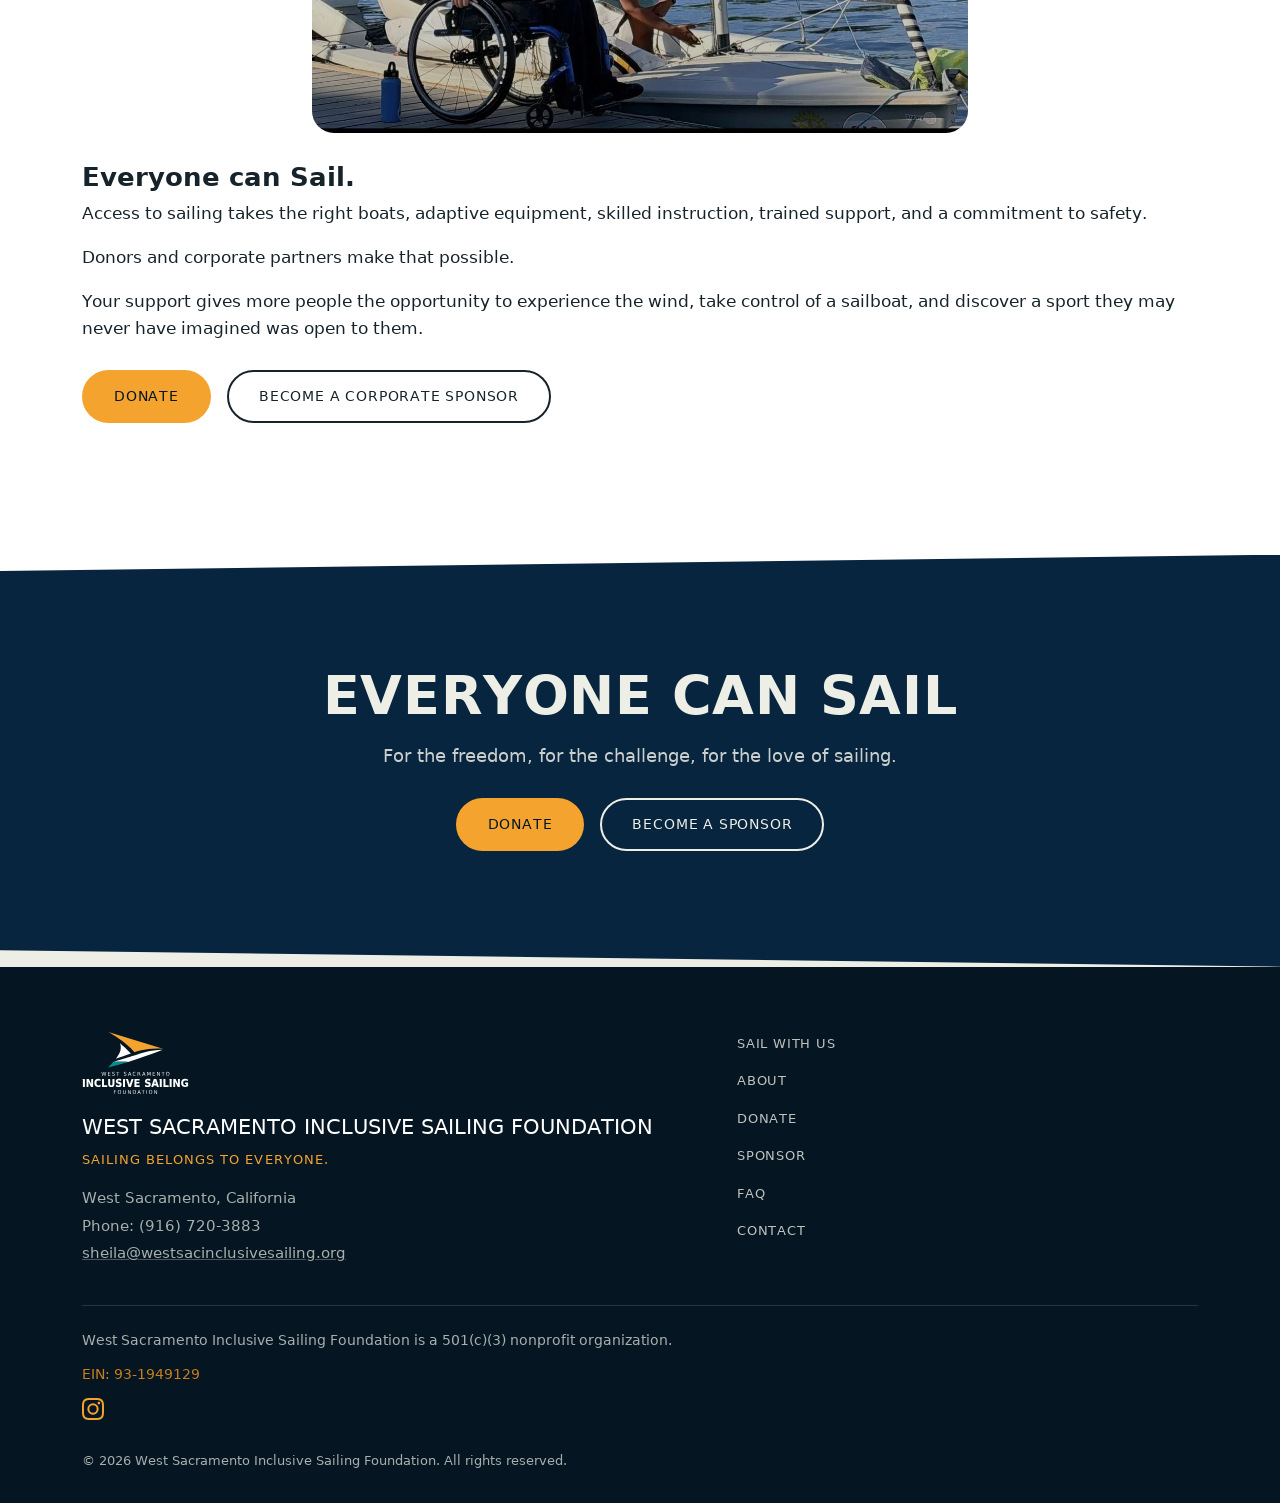
==== commit c05c0e4e: "Add files via upload Second Video" ====
--- a/index.html
+++ b/index.html
@@ -74,7 +74,7 @@
   </div>
 </footer>
 
-<script src="script.js?v=24"></script>
+<script src="script.js?v=25"></script>
 <script src="cookie-consent.js?v=6"></script>
 </body>
 </html>
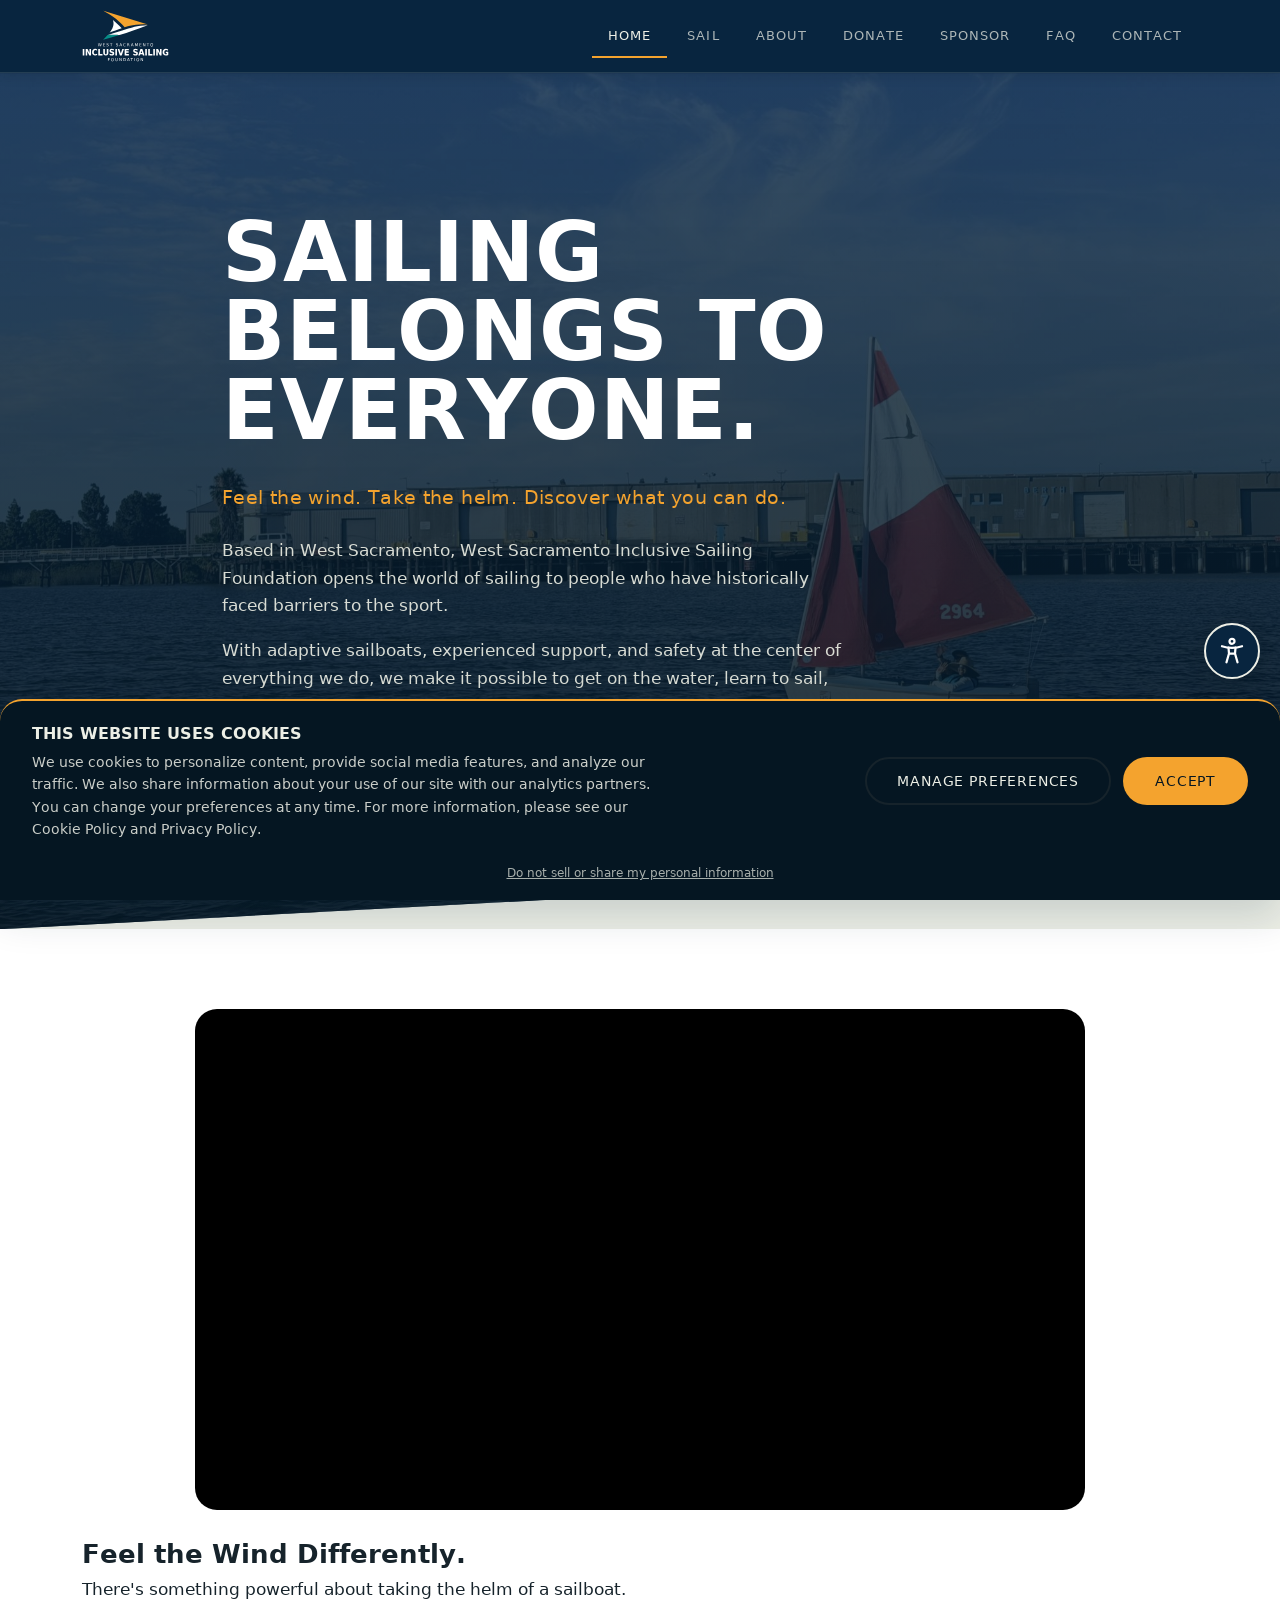
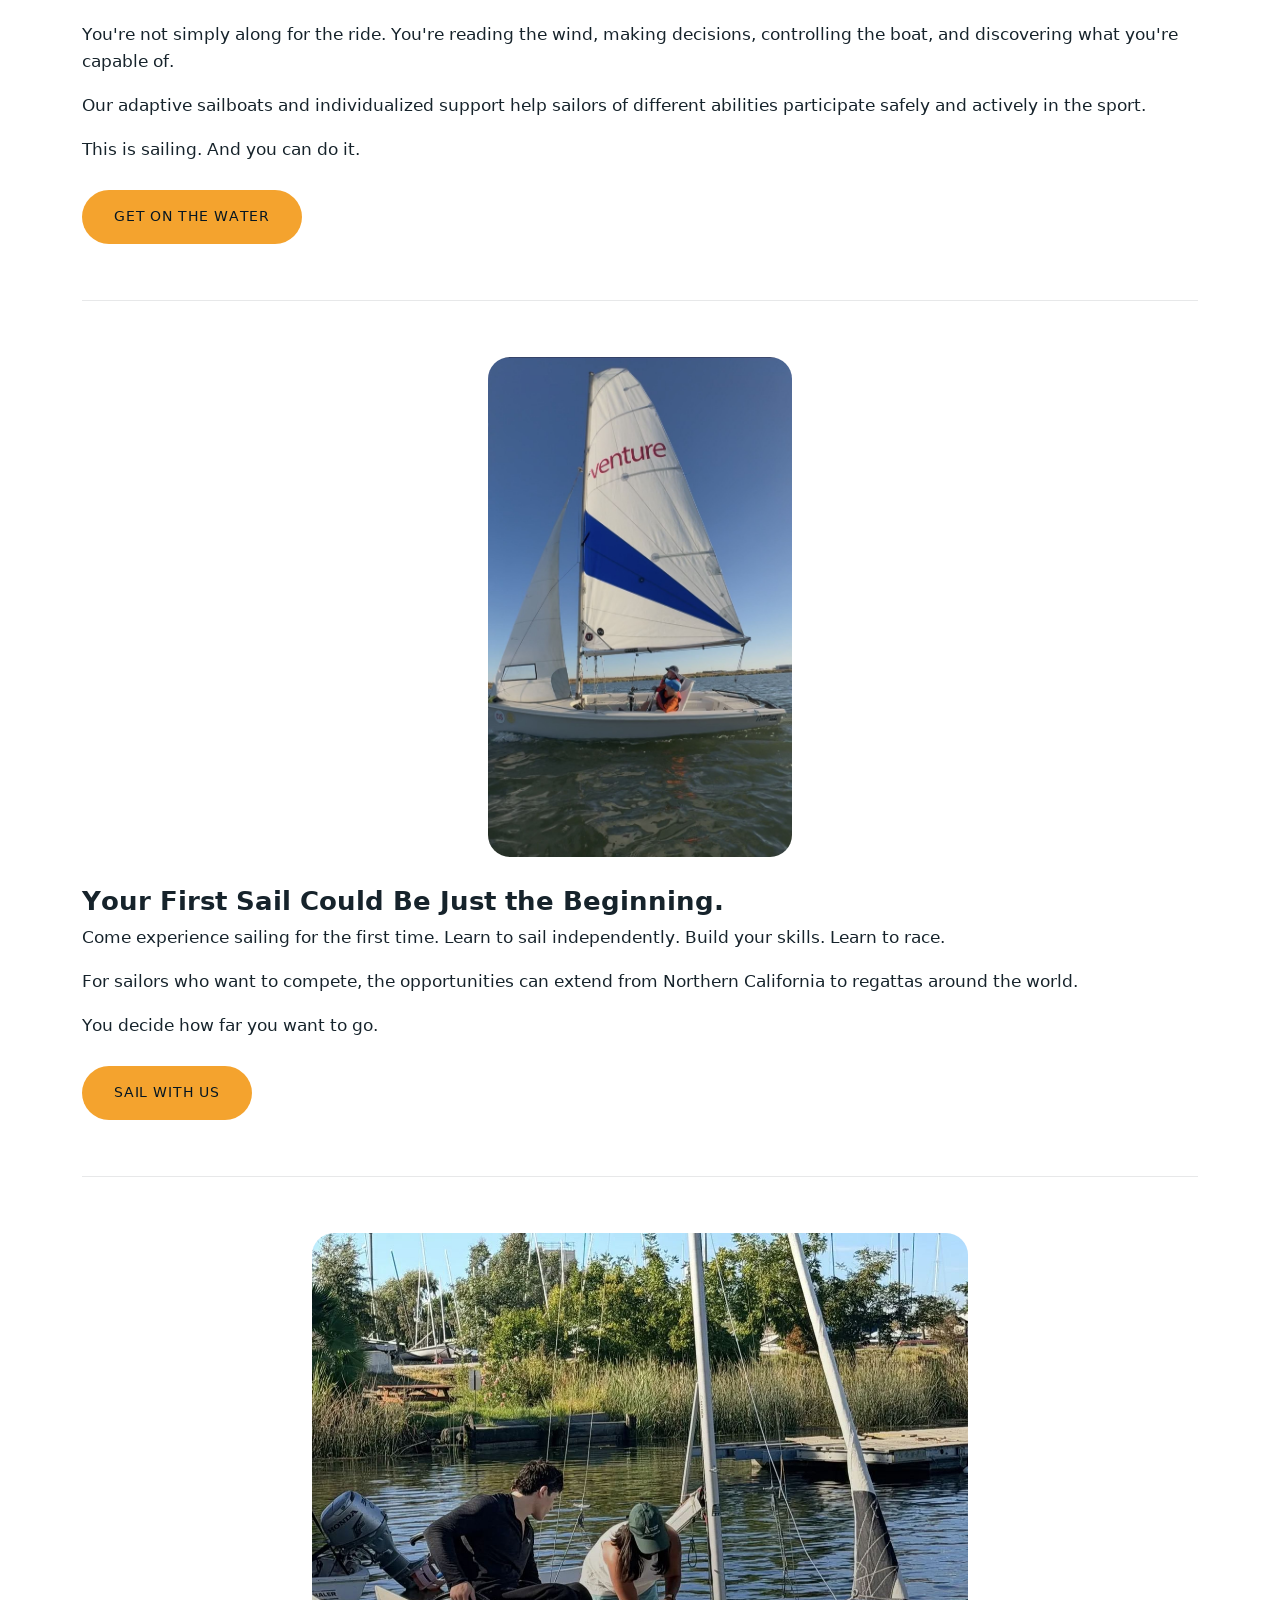
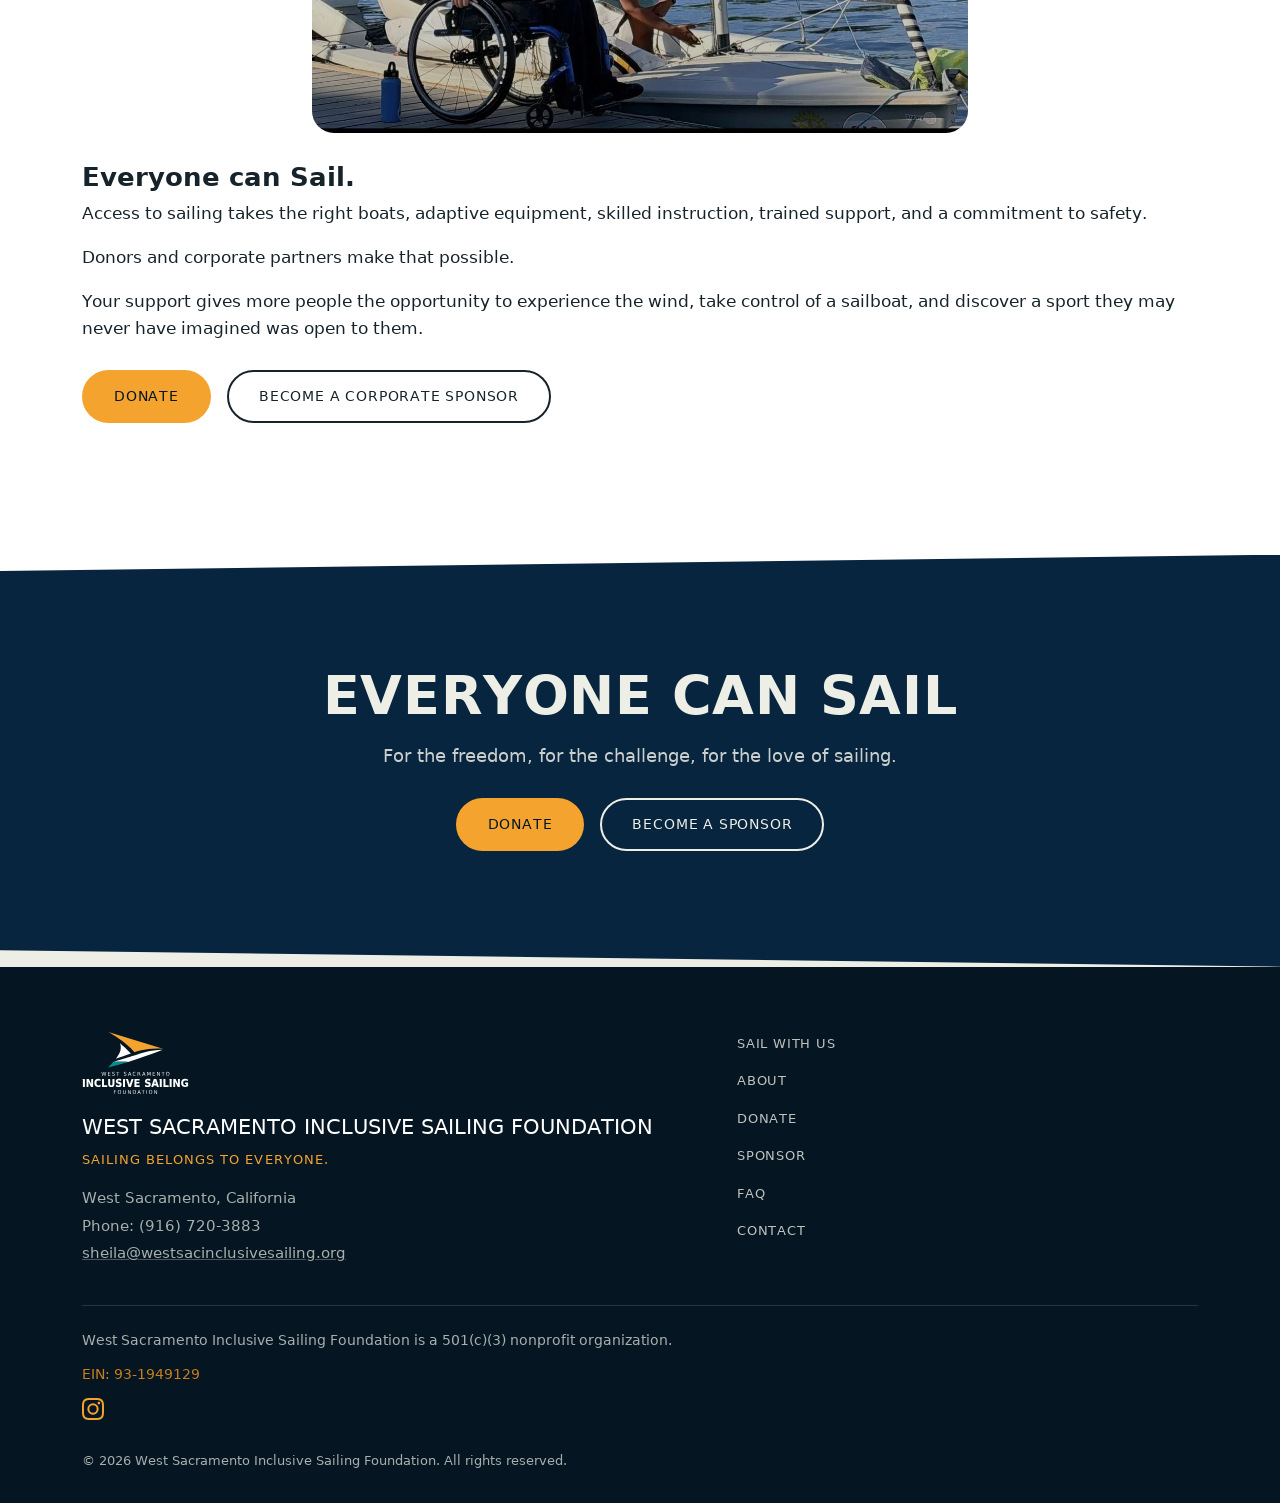
==== commit 488e83c0: "Add files via upload" ====
--- a/index.html
+++ b/index.html
@@ -2,13 +2,66 @@
 <html lang="en">
 <head>
 <meta charset="UTF-8">
+<!-- Google Tag Manager (skipped for visitors who opted out via "Do not sell or share") -->
+<script>
+(function(w,d,s,l,i){
+  try { if (localStorage.getItem('wsis_cookie_consent') === 'optout') return; } catch (e) {}
+  w[l]=w[l]||[];w[l].push({'gtm.start':new Date().getTime(),event:'gtm.js'});
+  var f=d.getElementsByTagName(s)[0],j=d.createElement(s),dl=l!='dataLayer'?'&l='+l:'';
+  j.async=true;j.src='https://www.googletagmanager.com/gtm.js?id='+i+dl;f.parentNode.insertBefore(j,f);
+})(window,document,'script','dataLayer','GTM-PGWNPNJ4');
+window.dataLayer = window.dataLayer || [];
+function gtag(){dataLayer.push(arguments);}
+</script>
+<!-- End Google Tag Manager -->
 <meta name="viewport" content="width=device-width, initial-scale=1.0">
 <title>West Sacramento Inclusive Sailing Foundation</title>
 <meta name="description" content="West Sacramento Inclusive Sailing Foundation opens the sport of sailing to people who have historically faced barriers to the water.">
+<link rel="canonical" href="https://westsacinclusivesailing.org/">
+<meta property="og:type" content="website">
+<meta property="og:site_name" content="West Sacramento Inclusive Sailing Foundation">
+<meta property="og:title" content="West Sacramento Inclusive Sailing Foundation | Sailing Belongs to Everyone">
+<meta property="og:description" content="West Sacramento Inclusive Sailing Foundation opens the sport of sailing to people who have historically faced barriers to the water.">
+<meta property="og:url" content="https://westsacinclusivesailing.org/">
+<meta property="og:image" content="https://westsacinclusivesailing.org/assets/share-image.jpg">
+<meta property="og:image:width" content="1200">
+<meta property="og:image:height" content="630">
+<meta property="og:image:alt" content="A red-sailed dinghy out on the water along the West Sacramento riverfront">
+<meta name="twitter:card" content="summary_large_image">
 <link rel="icon" type="image/svg+xml" href="assets/favicon.svg">
-<link rel="stylesheet" href="style.css?v=27">
+<link rel="stylesheet" href="style.css?v=28">
+<script type="application/ld+json">
+{
+  "@context": "https://schema.org",
+  "@type": "NGO",
+  "name": "West Sacramento Inclusive Sailing Foundation",
+  "alternateName": "WSIS",
+  "url": "https://westsacinclusivesailing.org/",
+  "logo": "https://westsacinclusivesailing.org/assets/logo-square.png",
+  "image": "https://westsacinclusivesailing.org/assets/share-image.jpg",
+  "description": "West Sacramento Inclusive Sailing Foundation opens the sport of sailing to people who have historically faced barriers to the water, with adaptive sailboats, experienced support, and safety at the center of everything we do.",
+  "slogan": "Sailing Belongs to Everyone.",
+  "email": "sheila@westsacinclusivesailing.org",
+  "telephone": "(916) 720-3883",
+  "taxID": "93-1949129",
+  "nonprofitStatus": "Nonprofit501c3",
+  "address": {
+    "@type": "PostalAddress",
+    "addressLocality": "West Sacramento",
+    "addressRegion": "CA",
+    "addressCountry": "US"
+  },
+  "areaServed": "Sacramento region, California",
+  "sameAs": [
+    "https://instagram.com/westsacinclusivesailing"
+  ]
+}
+</script>
 </head>
 <body>
+<!-- Google Tag Manager (noscript) -->
+<noscript><iframe src="https://www.googletagmanager.com/ns.html?id=GTM-PGWNPNJ4" height="0" width="0" style="display:none;visibility:hidden"></iframe></noscript>
+<!-- End Google Tag Manager (noscript) -->
 
 <nav class="site-nav">
   <div class="container">
@@ -74,7 +127,7 @@
   </div>
 </footer>
 
-<script src="script.js?v=25"></script>
+<script src="script.js?v=29"></script>
 <script src="cookie-consent.js?v=6"></script>
 </body>
 </html>
--- a/style.css
+++ b/style.css
@@ -935,3 +935,19 @@
   border: 0;
   display: block;
 }
+
+/* Donate page story section: text above and below the video */
+.donate-story { max-width: 890px; margin: 0 auto; }
+.donate-story .block-video { margin: 0 auto; }
+.donate-story-text { max-width: 720px; }
+.donate-story-text + .block-video { margin-top: 48px; }
+.block-video + .donate-story-text { margin-top: 56px; }
+.donate-story-text h2 { margin-bottom: 0.5em; }
+.donate-story-text h3 { margin-bottom: 0.6em; }
+.donate-story-body p { font-size: 1.08rem; line-height: 1.65; color: rgba(22,35,43,0.78); }
+#donate-story-above .donate-story-body p:first-child {
+  font-size: clamp(1.15rem, 1.8vw, 1.35rem);
+  line-height: 1.5;
+  color: var(--ink);
+}
+.donate-story-body em { font-style: italic; color: var(--teal-text); }
